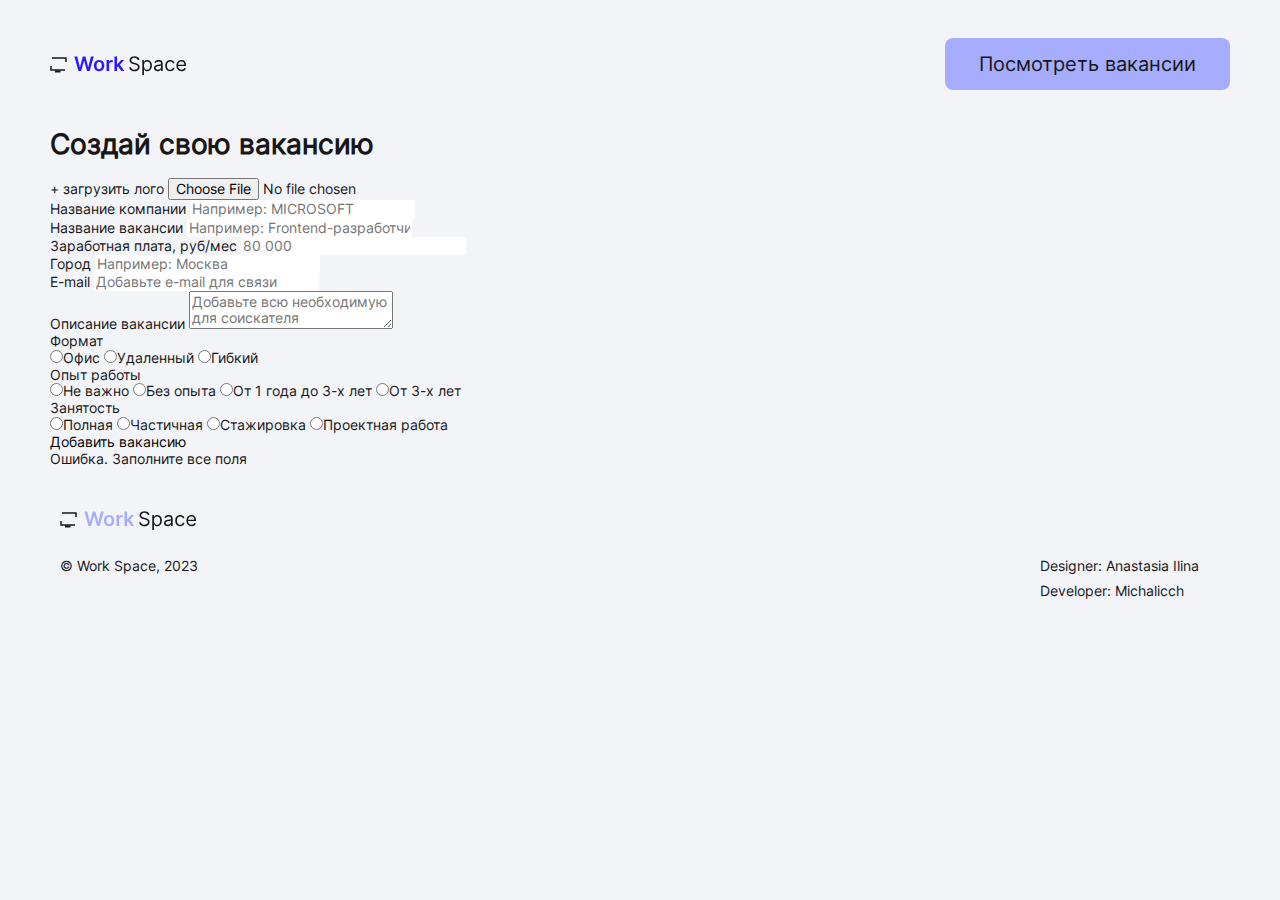
==== employer.html @ 7480f98d "HTML верстка страницы работодателя" ====
<!DOCTYPE html>
<html lang="ru">

<head>
	<meta charset="UTF-8">
	<meta http-equiv="X-UA-Compatible" content="IE=edge">
	<meta name="viewport" content="width=device-width, initial-scale=1.0">
	<title>Work Space - добавить вокансию</title>
	<style id="preload">
		body {
			position: relative;
		}

		body::before {
			content: '';
			position: fixed;
			z-index: 9998;
			inset: 0;
			background-color: rgb(255, 255, 255, 0.9);
		}

		body::after {
			content: '';
			position: fixed;
			z-index: 9999;
			inset: 0;
			background-color: rgb(255, 255, 255, 0.7);
			background-image: url('./img/preloader.svg');
			background-position: center;
			background-size: 10%;
			background-repeat: no-repeat;
			animation: rotate 0.5s infinite linear;

		}

		@keyframes rotate {
			0% {
				transform: rotate(0deg);
			}

			100% {
				transform: rotate(360deg);
			}
		}
	</style>

	<link rel="stylesheet" href="./CSS/index.css">
	<script src="./js/preload.js" defer></script>
	<script src="./js/choices.min.js" defer></script>
	<script src="./js/script.js" defer></script>
	<script src="./js/modal.js" defer></script>
</head>

<body>
	<header class="header">
		<div class="container header__container">
			<img class="header__logo" src="./img/logo.svg" alt="Логотип WorkSpace">
			<a class="header__link" href="#vacancies">Посмотреть вакансии</a>
		</div>
	</header>
	<!-- БЭМ - БЛОК__ЭЛКЕМЕНТ_МОДИФИКАТОР -->
	<main class="main">
		<section class="employer">
			<div class="container">
				<h1 class="employer__title">Создай свою вакансию</h1>

				<form class="employer__form">
					<div class="employer__file file">
						<div class="file__wrap-preview">
							<img class="file__preview" src="" alt="">
						</div>

						<div class="file__wrap-btn">
							<label class="file__label" for="logo">+ загрузить лого</label>
							<!-- accept="image/*" - этот атрибут позволяет добавлять только картинки -->
							<input class="file__input" type="file" id="logo" name="logo" accept="image/png, image/jpeg">
						</div>
					</div>

					<fieldset class="employer__fieldset-input">
						<div class="employer__wrap-input">
							<label class="employer__label" for="company">Название компании</label>
							<input class="employer__input" type="text" id="company" name="company" placeholder="Например: MICROSOFT">
						</div>
						<div class="employer__wrap-input">
							<label class="employer__label" for="title">Название вакансии</label>
							<input class="employer__input" type="text" id="title" name="title"
								placeholder="Например: Frontend-разработчик">
						</div>
						<div class="employer__wrap-input">
							<label class="employer__label" for="salary">Заработная плата, руб/мес</label>
							<input class="employer__input" type="number" id="salary" name="salary" placeholder="80 000">
						</div>
						<div class="employer__wrap-input">
							<label class="employer__label" for="location">Город</label>
							<input class="employer__input" type="text" id="location" name="location" placeholder="Например: Москва">
						</div>
						<div class="employer__wrap-input">
							<label class="employer__label" for="email">E-mail</label>
							<input class="employer__input" type="email" id="email" name="email"
								placeholder="Добавьте e-mail для связи">
						</div>
					</fieldset>

					<fieldset class="employer__fieldset-textarea">
						<label class="employer__label" for="description">Описание вакансии</label>
						<textarea class="employer__textarea" name="descriptio" id="descriptio"
							placeholder="Добавьте всю необходимую для соискателя информацию"></textarea>
					</fieldset>

					<div class="employer__radio-buttons">
						<fieldset class="employer__fieldset-radio">
							<legend class="employer__legend">Формат</legend>
							<label class="employer__label-radio radio" for="">
								<input class="radio__input" type="radio" name="format" value="Офис">Офис
							</label>
							<label class="employer__label-radio radio" for="">
								<input class="radio__input" type="radio" name="format" value="Удаленный">Удаленный
							</label>
							<label class="employer__label-radio radio" for="">
								<input class="radio__input" type="radio" name="format" value="Гибкий">Гибкий
							</label>
						</fieldset>

						<fieldset class="employer__fieldset-radio">
							<legend class="employer__legend">Опыт работы</legend>
							<label class="employer__label-radio radio" for="">
								<input class="radio__input" type="radio" name="experience" value="Не важно">Не важно
							</label>
							<label class="employer__label-radio radio" for="">
								<input class="radio__input" type="radio" name="experience" value="Без опыта">Без опыта
							</label>
							<label class="employer__label-radio radio" for="">
								<input class="radio__input" type="radio" name="experience" value="От 1 года до 3-х лет">От 1 года до 3-х лет
							</label>
							<label class="employer__label-radio radio" for="">
								<input class="radio__input" type="radio" name="experience" value="От 3-х лет">От 3-х лет
							</label>
						</fieldset>

						<fieldset class="employer__fieldset-radio">
							<legend class="employer__legend">Занятость</legend>
							<label class="employer__label-radio radio" for="">
								<input class="radio__input" type="radio" name="type" value="Полная">Полная
							</label>
							<label class="employer__label-radio radio" for="">
								<input class="radio__input" type="radio" name="type" value="Частичная">Частичная
							</label>
							<label class="employer__label-radio radio" for="">
								<input class="radio__input" type="radio" name="type" value="Стажировка">Стажировка
							</label>
							<label class="employer__label-radio radio" for="">
								<input class="radio__input" type="radio" name="type" value="Проектная работа">Проектная работа
							</label>
						</fieldset>
					</div>

					<div class="employer__wrap-submit">
						<button class="employer__submit" type="submit">Добавить вакансию</button>
						<div class="employer__error">
							<p>Ошибка. Заполните все поля</p>
						</div>
					</div>








				</form>
			</div>

		</section>

	</main>

	<footer class="footer">
		<div class="container footer__container">

			<img class="footer__logo" src="./img/footer_logo.svg" alt="">
			<p class="footer__copyright">© Work Space, 2023</p>

			<ul class="footer__contacts">
				<li class="footer__contact">Designer: <a class="footer__link" href="#">Anastasia Ilina</a></li>
				<li class="footer__contact">Developer: <a class="footer__link" href="#">Michalicch</a></li>
			</ul>
		</div>

	</footer>

</body>

</html>
---- CSS/index.css ----
@import "./normalize.css";
@import "./choices.min.css";
@import "./style.css";
@import "./header.css";
@import "./hero.css";
@import "./vacancies.css";
@import "./filter.css";
@import "./choices.css";
@import "./checkbox.css";
@import "./cards.css";
@import "./vacancy.css";
@import "./footer.css";
@import "./modal.css";
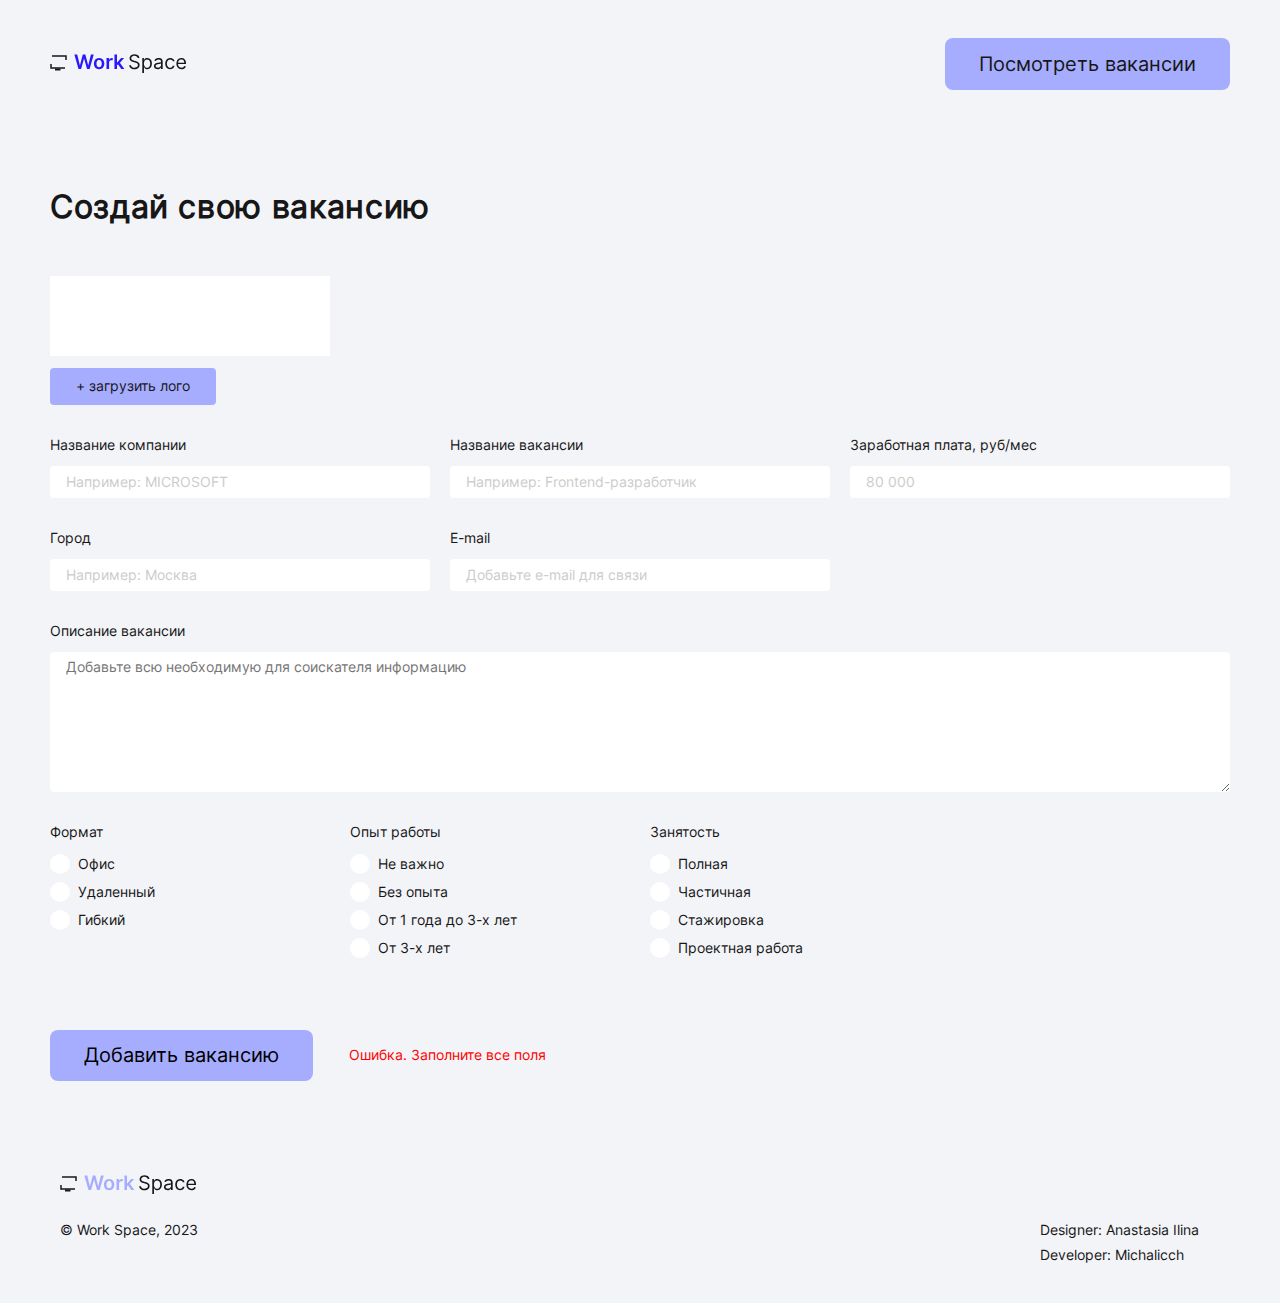
==== commit edc99cf8: "Добавление стилей странице работодателя" ====
--- a/employer.html
+++ b/employer.html
@@ -54,8 +54,9 @@
 <body>
 	<header class="header">
 		<div class="container header__container">
-			<img class="header__logo" src="./img/logo.svg" alt="Логотип WorkSpace">
-			<a class="header__link" href="#vacancies">Посмотреть вакансии</a>
+			<a href="./index.html"><img class="header__logo" src="./img/logo.svg" alt="Логотип WorkSpace"></a>
+			<a class="header__link" href="./index.html#vacancies">Посмотреть вакансии</a>
+			
 		</div>
 	</header>
 	<!-- БЭМ - БЛОК__ЭЛКЕМЕНТ_МОДИФИКАТОР -->
@@ -71,9 +72,9 @@
 						</div>
 
 						<div class="file__wrap-btn">
-							<label class="file__label" for="logo">+ загрузить лого</label>
+							<label  class="file__label" for="logo">+ загрузить лого</label>
 							<!-- accept="image/*" - этот атрибут позволяет добавлять только картинки -->
-							<input class="file__input" type="file" id="logo" name="logo" accept="image/png, image/jpeg">
+							<input  class="file__input" type="file" id="logo" name="logo" accept="image/png, image/jpeg" required>
 						</div>
 					</div>
 
--- a/CSS/index.css
+++ b/CSS/index.css
@@ -11,3 +11,6 @@
 @import "./vacancy.css";
 @import "./footer.css";
 @import "./modal.css";
+@import "./eployer.css";
+@import "./radio.css";
+@import "./file.css";
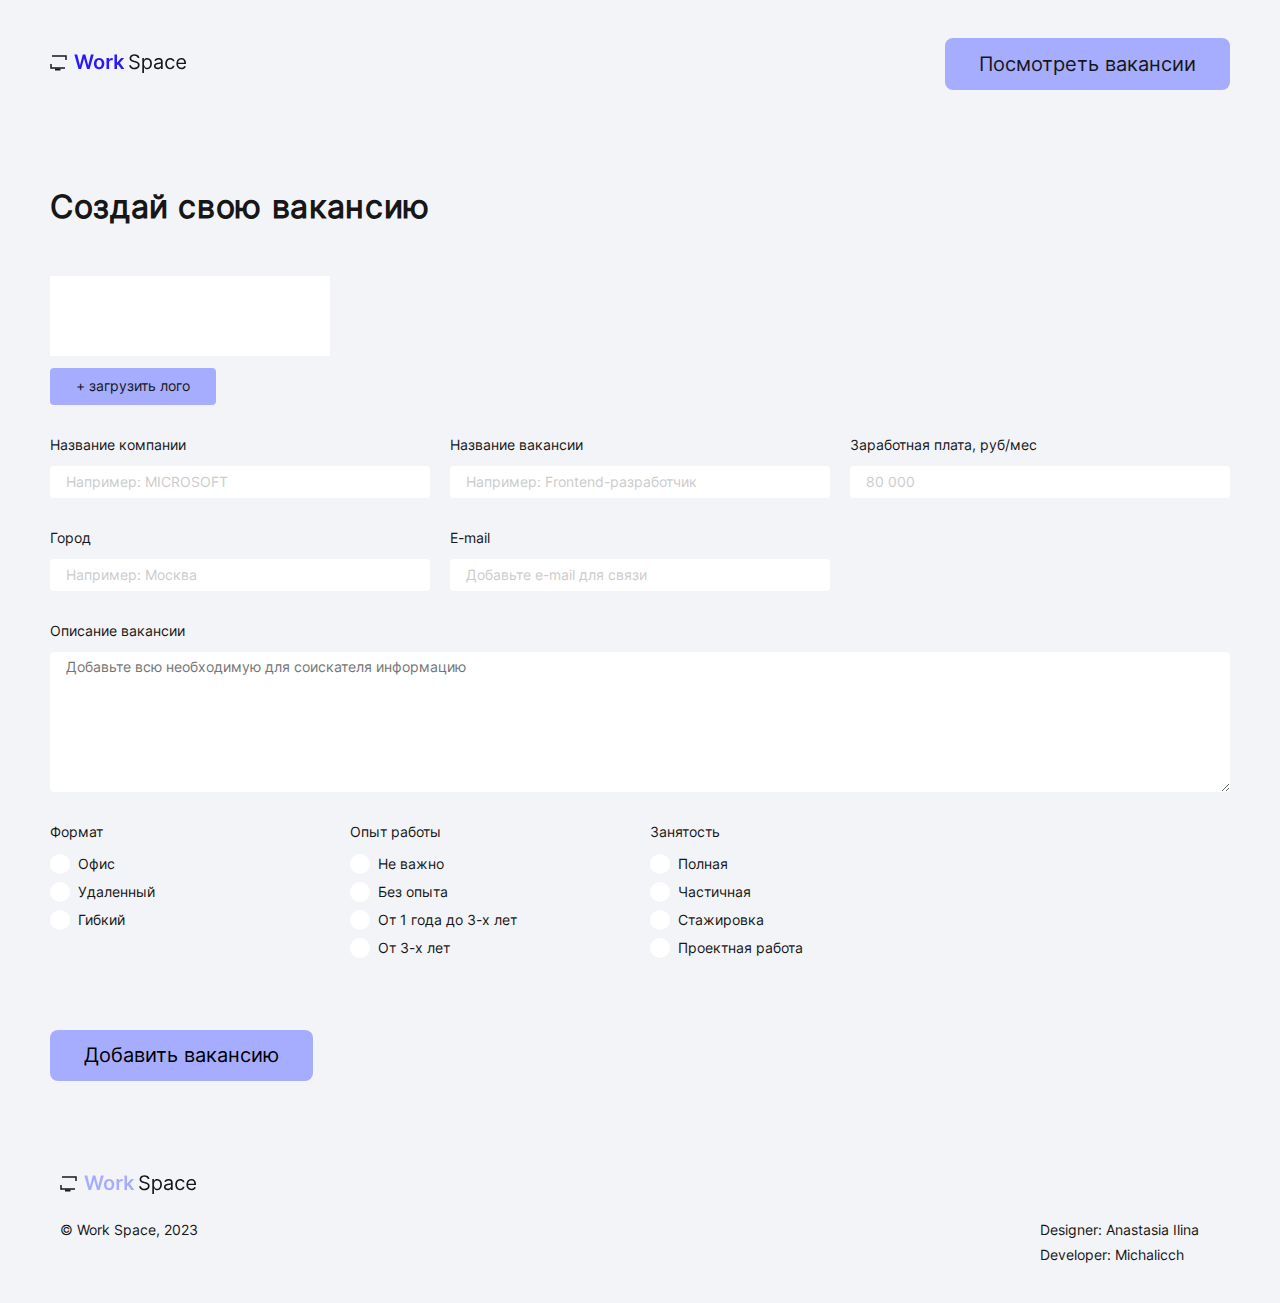
==== commit 9117ecb4: "Валидация с библиотекой JustValidate. уточнение стилей" ====
--- a/employer.html
+++ b/employer.html
@@ -46,9 +46,8 @@
 
 	<link rel="stylesheet" href="./CSS/index.css">
 	<script src="./js/preload.js" defer></script>
-	<script src="./js/choices.min.js" defer></script>
+	<script src="./js/just-validate.min.js" defer></script>
 	<script src="./js/script.js" defer></script>
-	<script src="./js/modal.js" defer></script>
 </head>
 
 <body>
@@ -56,7 +55,7 @@
 		<div class="container header__container">
 			<a href="./index.html"><img class="header__logo" src="./img/logo.svg" alt="Логотип WorkSpace"></a>
 			<a class="header__link" href="./index.html#vacancies">Посмотреть вакансии</a>
-			
+
 		</div>
 	</header>
 	<!-- БЭМ - БЛОК__ЭЛКЕМЕНТ_МОДИФИКАТОР -->
@@ -72,9 +71,9 @@
 						</div>
 
 						<div class="file__wrap-btn">
-							<label  class="file__label" for="logo">+ загрузить лого</label>
+							<label class="file__label" for="logo">+ загрузить лого</label>
 							<!-- accept="image/*" - этот атрибут позволяет добавлять только картинки -->
-							<input  class="file__input" type="file" id="logo" name="logo" accept="image/png, image/jpeg" required>
+							<input class="file__input" type="file" id="logo" name="logo" accept="image/png, image/jpeg" required>
 						</div>
 					</div>
 
@@ -105,12 +104,12 @@
 
 					<fieldset class="employer__fieldset-textarea">
 						<label class="employer__label" for="description">Описание вакансии</label>
-						<textarea class="employer__textarea" name="descriptio" id="descriptio"
+						<textarea class="employer__textarea" name="description" id="description"
 							placeholder="Добавьте всю необходимую для соискателя информацию"></textarea>
 					</fieldset>
 
 					<div class="employer__radio-buttons">
-						<fieldset class="employer__fieldset-radio">
+						<fieldset class="employer__fieldset-radio" id="format">
 							<legend class="employer__legend">Формат</legend>
 							<label class="employer__label-radio radio" for="">
 								<input class="radio__input" type="radio" name="format" value="Офис">Офис
@@ -123,7 +122,7 @@
 							</label>
 						</fieldset>
 
-						<fieldset class="employer__fieldset-radio">
+						<fieldset class="employer__fieldset-radio" id="experience">
 							<legend class="employer__legend">Опыт работы</legend>
 							<label class="employer__label-radio radio" for="">
 								<input class="radio__input" type="radio" name="experience" value="Не важно">Не важно
@@ -132,14 +131,15 @@
 								<input class="radio__input" type="radio" name="experience" value="Без опыта">Без опыта
 							</label>
 							<label class="employer__label-radio radio" for="">
-								<input class="radio__input" type="radio" name="experience" value="От 1 года до 3-х лет">От 1 года до 3-х лет
+								<input class="radio__input" type="radio" name="experience" value="От 1 года до 3-х лет">От 1 года до 3-х
+								лет
 							</label>
 							<label class="employer__label-radio radio" for="">
 								<input class="radio__input" type="radio" name="experience" value="От 3-х лет">От 3-х лет
 							</label>
 						</fieldset>
 
-						<fieldset class="employer__fieldset-radio">
+						<fieldset class="employer__fieldset-radio" id="type">
 							<legend class="employer__legend">Занятость</legend>
 							<label class="employer__label-radio radio" for="">
 								<input class="radio__input" type="radio" name="type" value="Полная">Полная
@@ -159,7 +159,7 @@
 					<div class="employer__wrap-submit">
 						<button class="employer__submit" type="submit">Добавить вакансию</button>
 						<div class="employer__error">
-							<p>Ошибка. Заполните все поля</p>
+							
 						</div>
 					</div>
 
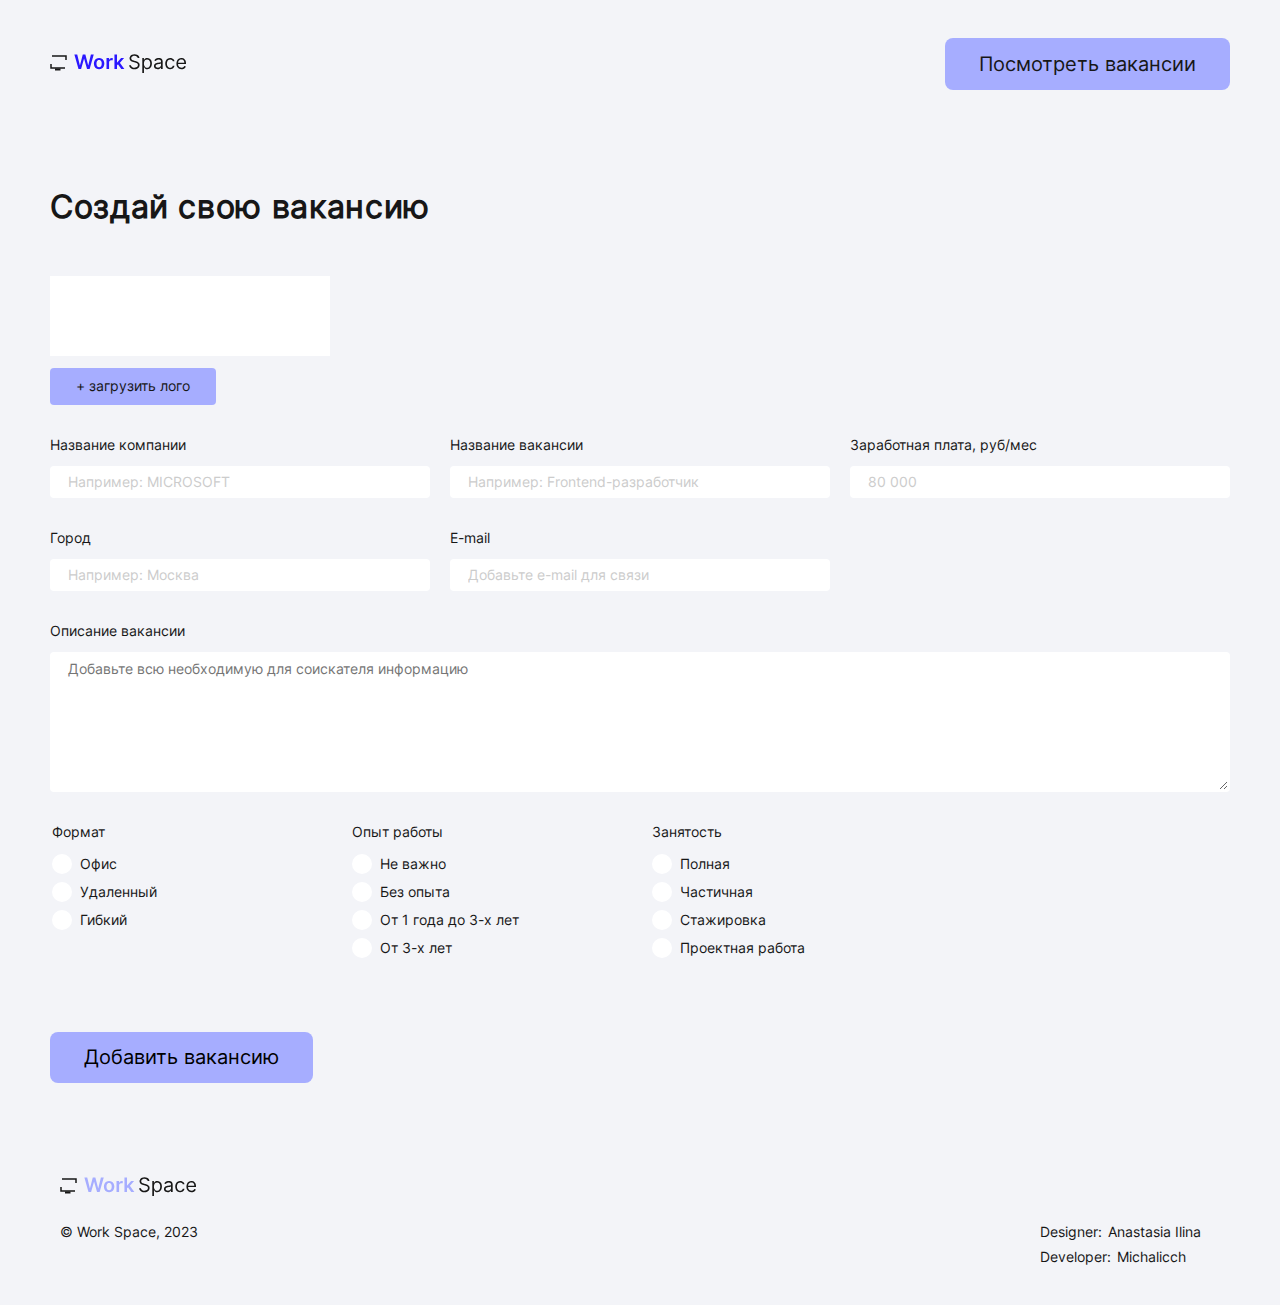
==== commit b98e21d3: "Разбивка js кода на модули" ====
--- a/employer.html
+++ b/employer.html
@@ -47,7 +47,7 @@
 	<link rel="stylesheet" href="./CSS/index.css">
 	<script src="./js/preload.js" defer></script>
 	<script src="./js/just-validate.min.js" defer></script>
-	<script src="./js/script.js" defer></script>
+	<script src="./js/script.js" type="module"></script>
 </head>
 
 <body>
--- a/CSS/index.css
+++ b/CSS/index.css
@@ -11,6 +11,6 @@
 @import "./vacancy.css";
 @import "./footer.css";
 @import "./modal.css";
-@import "./eployer.css";
+@import "./employer.css";
 @import "./radio.css";
 @import "./file.css";
